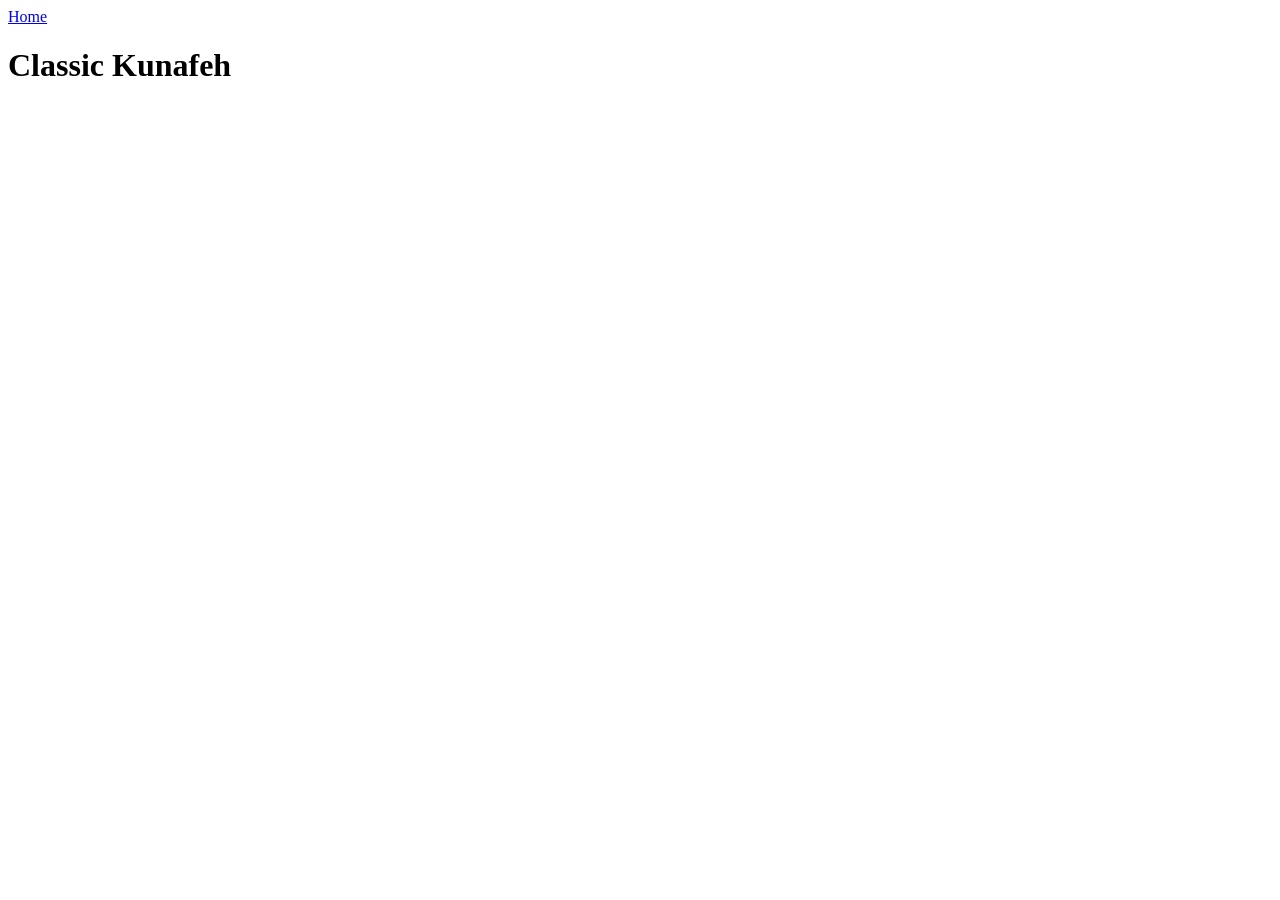
==== recipes/kunafeh.html @ b34d08c9 "chore: create boilerplate for additional recipes Added muhammara.html and kunafeh.html with the same" ====
<!DOCTYPE html>

<html lang="en">

    <head>
        <meta charset="UTF-8">
        <meta name="viewport" content="width=device-width, initial-scale=1.0">
        
        <title>Classic Kunafeh</title>
    </head>

    <body>
        <a href="../index.html">Home</a>

        <h1>Classic Kunafeh</h1>        
    </body>

</html>
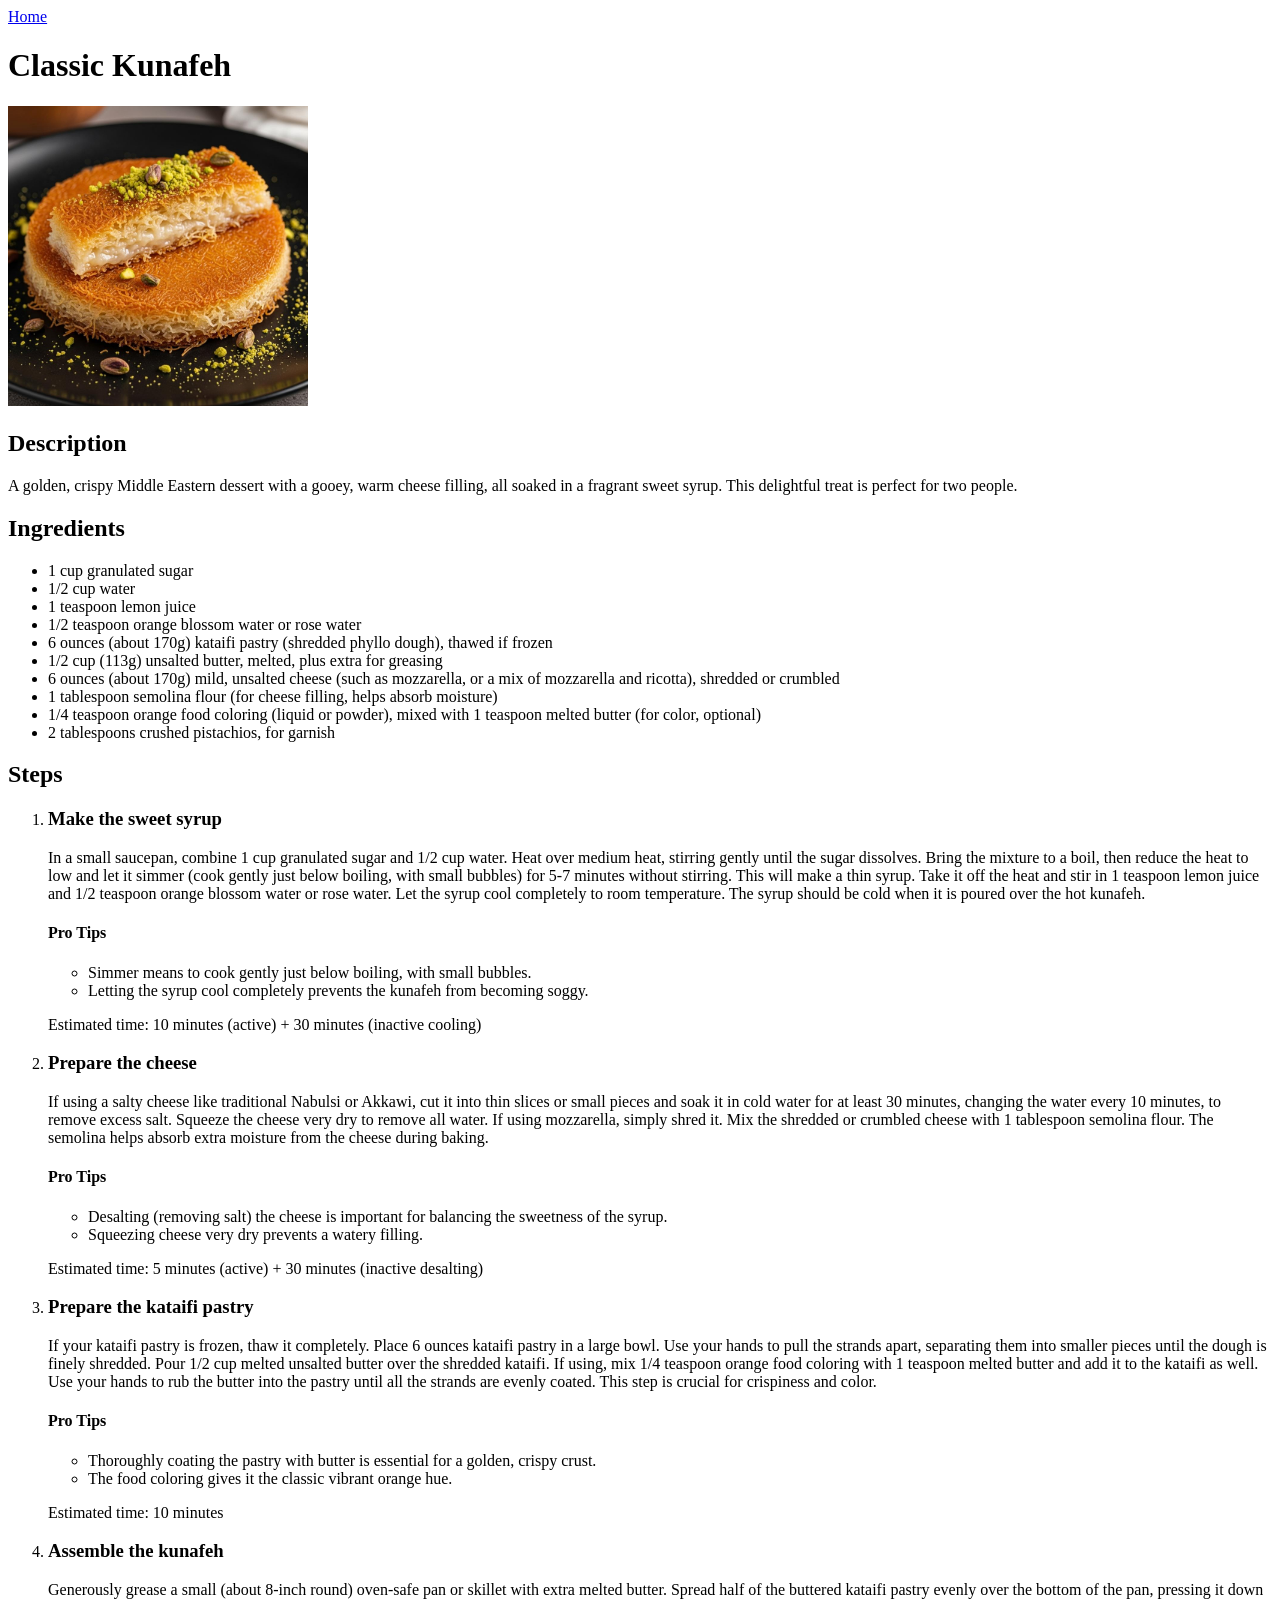
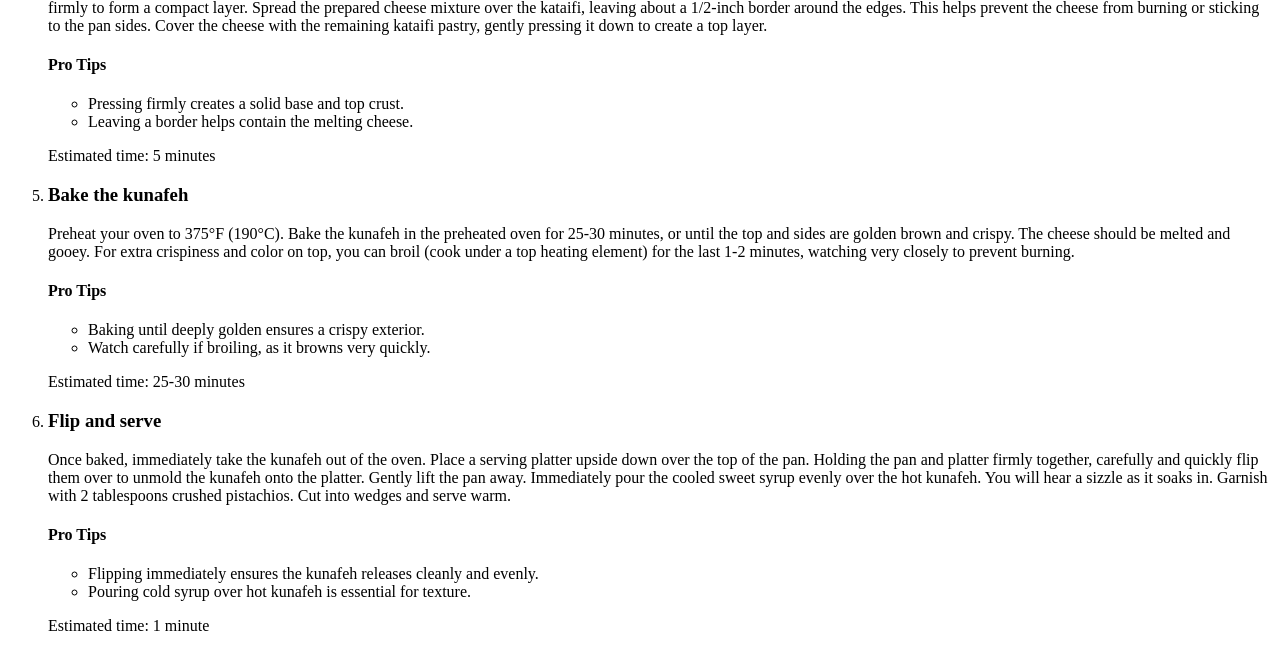
==== commit 5110d2ab: "feat: add content to kunafeh.html Added recipe details and image to the page." ====
--- a/recipes/kunafeh.html
+++ b/recipes/kunafeh.html
@@ -12,7 +12,90 @@
     <body>
         <a href="../index.html">Home</a>
 
-        <h1>Classic Kunafeh</h1>        
+        <h1>Classic Kunafeh</h1>
+
+        <img src="../images/kunafeh.png" alt="A prepared dish of classic kunafeh." width="300" height="300">
+
+        <h2>Description</h2>
+        <p>A golden, crispy Middle Eastern dessert with a gooey, warm cheese filling, all soaked in a fragrant sweet syrup. This delightful treat is perfect for two people.</p>
+
+        <h2>Ingredients</h2>
+        <ul>
+            <li>1 cup granulated sugar</li>
+            <li>1/2 cup water</li>
+            <li>1 teaspoon lemon juice</li>
+            <li>1/2 teaspoon orange blossom water or rose water</li>
+            <li>6 ounces (about 170g) kataifi pastry (shredded phyllo dough), thawed if frozen</li>
+            <li>1/2 cup (113g) unsalted butter, melted, plus extra for greasing</li>
+            <li>6 ounces (about 170g) mild, unsalted cheese (such as mozzarella, or a mix of mozzarella and ricotta), shredded or crumbled</li>
+            <li>1 tablespoon semolina flour (for cheese filling, helps absorb moisture)</li>
+            <li>1/4 teaspoon orange food coloring (liquid or powder), mixed with 1 teaspoon melted butter (for color, optional)</li>
+            <li>2 tablespoons crushed pistachios, for garnish</li>
+        </ul>
+
+        <h2>Steps</h2>
+        <ol>
+            <li>
+                <h3>Make the sweet syrup</h3>
+                <p>In a small saucepan, combine 1 cup granulated sugar and 1/2 cup water. Heat over medium heat, stirring gently until the sugar dissolves. Bring the mixture to a boil, then reduce the heat to low and let it simmer (cook gently just below boiling, with small bubbles) for 5-7 minutes without stirring. This will make a thin syrup. Take it off the heat and stir in 1 teaspoon lemon juice and 1/2 teaspoon orange blossom water or rose water. Let the syrup cool completely to room temperature. The syrup should be cold when it is poured over the hot kunafeh.</p>
+                <h4>Pro Tips</h4>
+                <ul>
+                    <li>Simmer means to cook gently just below boiling, with small bubbles.</li>
+                    <li>Letting the syrup cool completely prevents the kunafeh from becoming soggy.</li>                    
+                </ul>
+                <p>Estimated time: 10 minutes (active) + 30 minutes (inactive cooling)</p>
+            </li>
+            <li>
+                <h3>Prepare the cheese</h3>
+                <p>If using a salty cheese like traditional Nabulsi or Akkawi, cut it into thin slices or small pieces and soak it in cold water for at least 30 minutes, changing the water every 10 minutes, to remove excess salt. Squeeze the cheese very dry to remove all water. If using mozzarella, simply shred it. Mix the shredded or crumbled cheese with 1 tablespoon semolina flour. The semolina helps absorb extra moisture from the cheese during baking.</p>
+                <h4>Pro Tips</h4>
+                <ul>
+                    <li>Desalting (removing salt) the cheese is important for balancing the sweetness of the syrup.</li>
+                    <li>Squeezing cheese very dry prevents a watery filling.</li>
+                </ul>
+                <p>Estimated time: 5 minutes (active) + 30 minutes (inactive desalting)</p>
+            </li>
+            <li>
+                <h3>Prepare the kataifi pastry</h3>
+                <p>If your kataifi pastry is frozen, thaw it completely. Place 6 ounces kataifi pastry in a large bowl. Use your hands to pull the strands apart, separating them into smaller pieces until the dough is finely shredded. Pour 1/2 cup melted unsalted butter over the shredded kataifi. If using, mix 1/4 teaspoon orange food coloring with 1 teaspoon melted butter and add it to the kataifi as well. Use your hands to rub the butter into the pastry until all the strands are evenly coated. This step is crucial for crispiness and color.</p>
+                <h4>Pro Tips</h4>
+                <ul>
+                    <li>Thoroughly coating the pastry with butter is essential for a golden, crispy crust.</li>
+                    <li>The food coloring gives it the classic vibrant orange hue.</li>
+                </ul>
+                <p>Estimated time: 10 minutes</p>
+            </li>
+            <li>
+                <h3>Assemble the kunafeh</h3>
+                <p>Generously grease a small (about 8-inch round) oven-safe pan or skillet with extra melted butter. Spread half of the buttered kataifi pastry evenly over the bottom of the pan, pressing it down firmly to form a compact layer. Spread the prepared cheese mixture over the kataifi, leaving about a 1/2-inch border around the edges. This helps prevent the cheese from burning or sticking to the pan sides. Cover the cheese with the remaining kataifi pastry, gently pressing it down to create a top layer.</p>
+                <h4>Pro Tips</h4>
+                <ul>
+                    <li>Pressing firmly creates a solid base and top crust.</li>
+                    <li>Leaving a border helps contain the melting cheese.</li>
+                </ul>
+                <p>Estimated time: 5 minutes</p>
+            </li> 
+            <li>
+                <h3>Bake the kunafeh</h3>
+                <p>Preheat your oven to 375°F (190°C). Bake the kunafeh in the preheated oven for 25-30 minutes, or until the top and sides are golden brown and crispy. The cheese should be melted and gooey. For extra crispiness and color on top, you can broil (cook under a top heating element) for the last 1-2 minutes, watching very closely to prevent burning.</p>
+                <h4>Pro Tips</h4>
+                <ul>
+                    <li>Baking until deeply golden ensures a crispy exterior.</li>
+                    <li>Watch carefully if broiling, as it browns very quickly.</li>
+                </ul>
+                <p>Estimated time: 25-30 minutes</p>
+            </li> 
+            <li>
+                <h3>Flip and serve</h3>
+                <p>Once baked, immediately take the kunafeh out of the oven. Place a serving platter upside down over the top of the pan. Holding the pan and platter firmly together, carefully and quickly flip them over to unmold the kunafeh onto the platter. Gently lift the pan away. Immediately pour the cooled sweet syrup evenly over the hot kunafeh. You will hear a sizzle as it soaks in. Garnish with 2 tablespoons crushed pistachios. Cut into wedges and serve warm.</p>
+                <h4>Pro Tips</h4>
+                <ul>
+                    <li>Flipping immediately ensures the kunafeh releases cleanly and evenly.</li>
+                    <li>Pouring cold syrup over hot kunafeh is essential for texture.</li>
+                </ul>
+                <p>Estimated time: 1 minute</p>
+            </li> 
+        </ol>
     </body>
 
 </html>
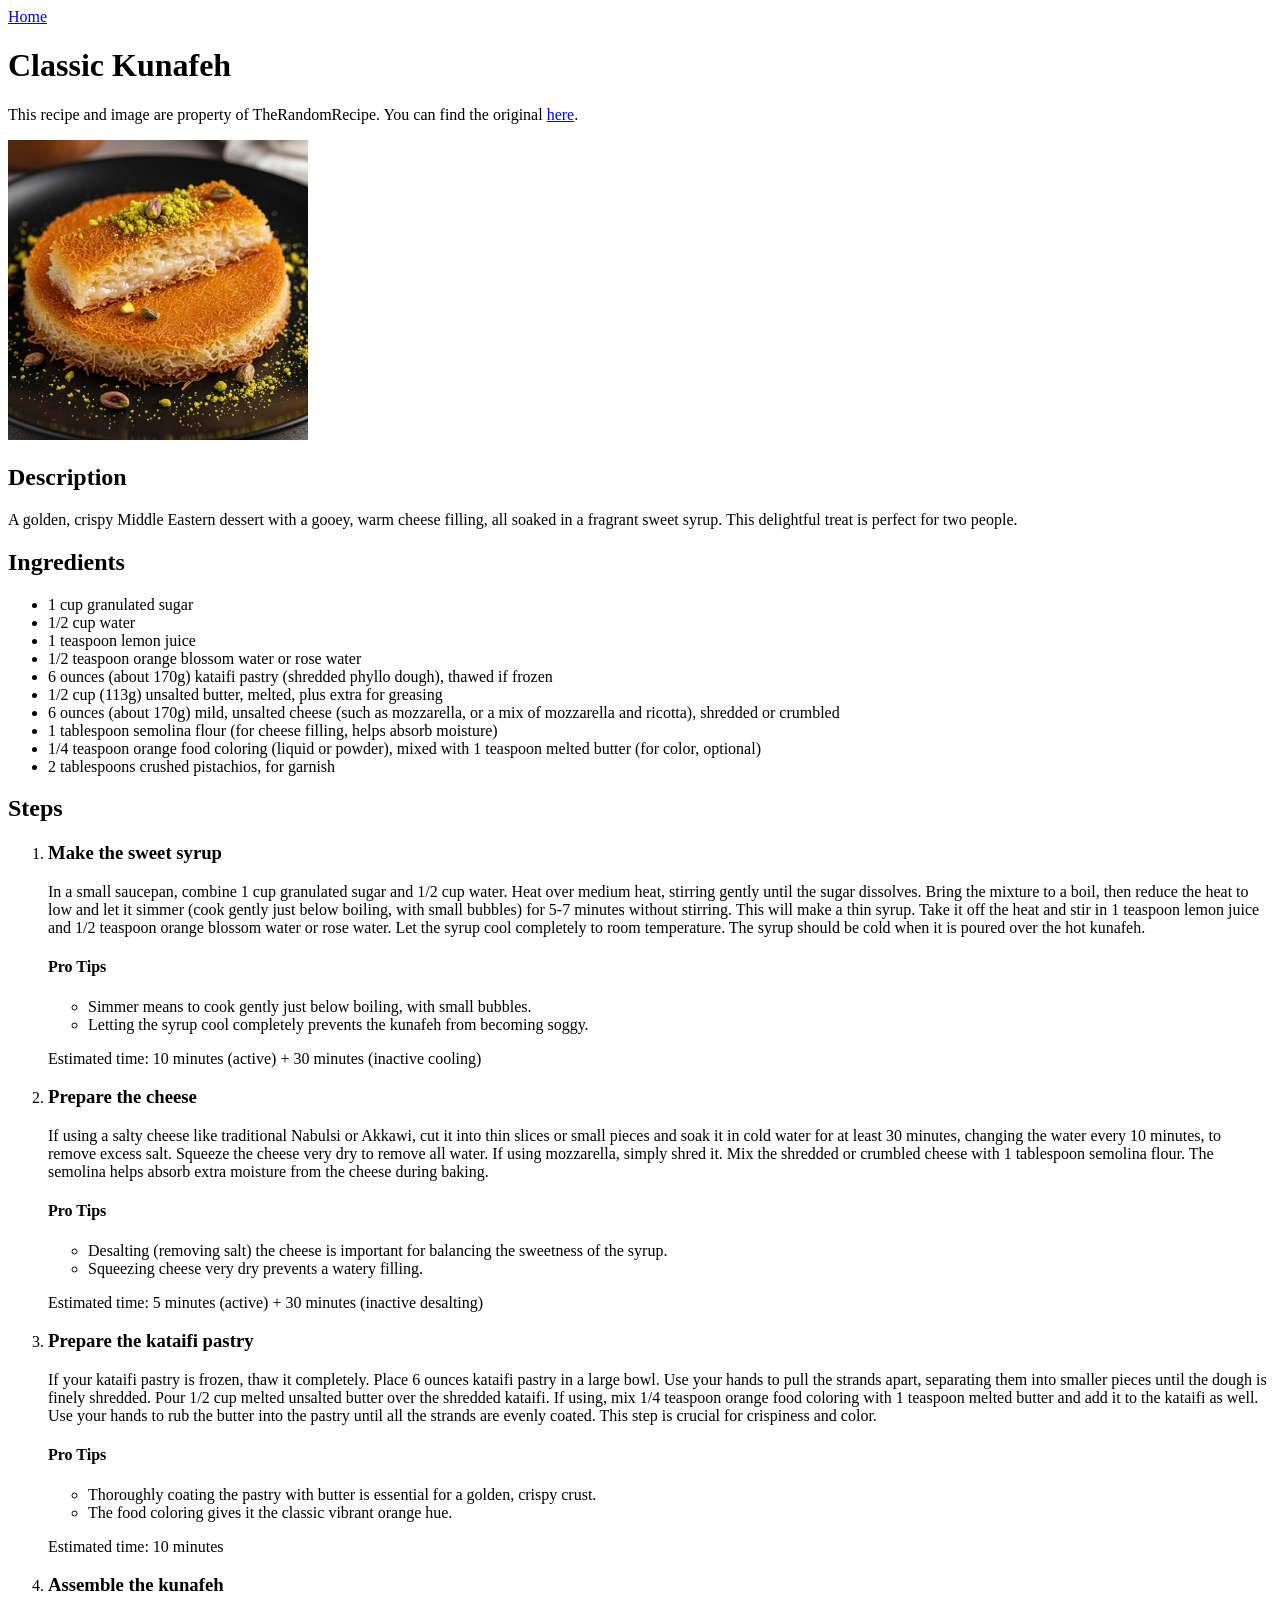
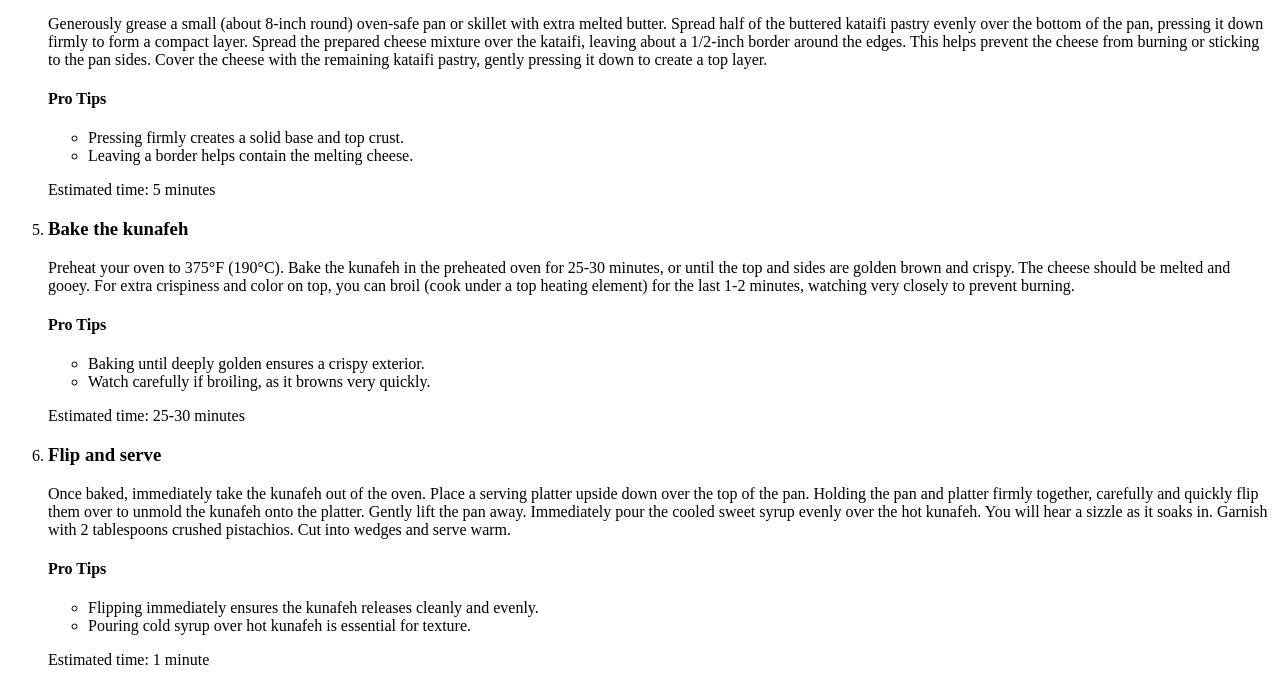
==== commit c2944876: "chore: add attribution to all recipe pages" ====
--- a/recipes/kunafeh.html
+++ b/recipes/kunafeh.html
@@ -13,7 +13,7 @@
         <a href="../index.html">Home</a>
 
         <h1>Classic Kunafeh</h1>
-
+        <p>This recipe and image are property of TheRandomRecipe. You can find the original <a href="https://www.therandomrecipe.com/foods/classic-kunafeh">here</a>.</p>
         <img src="../images/kunafeh.png" alt="A prepared dish of classic kunafeh." width="300" height="300">
 
         <h2>Description</h2>
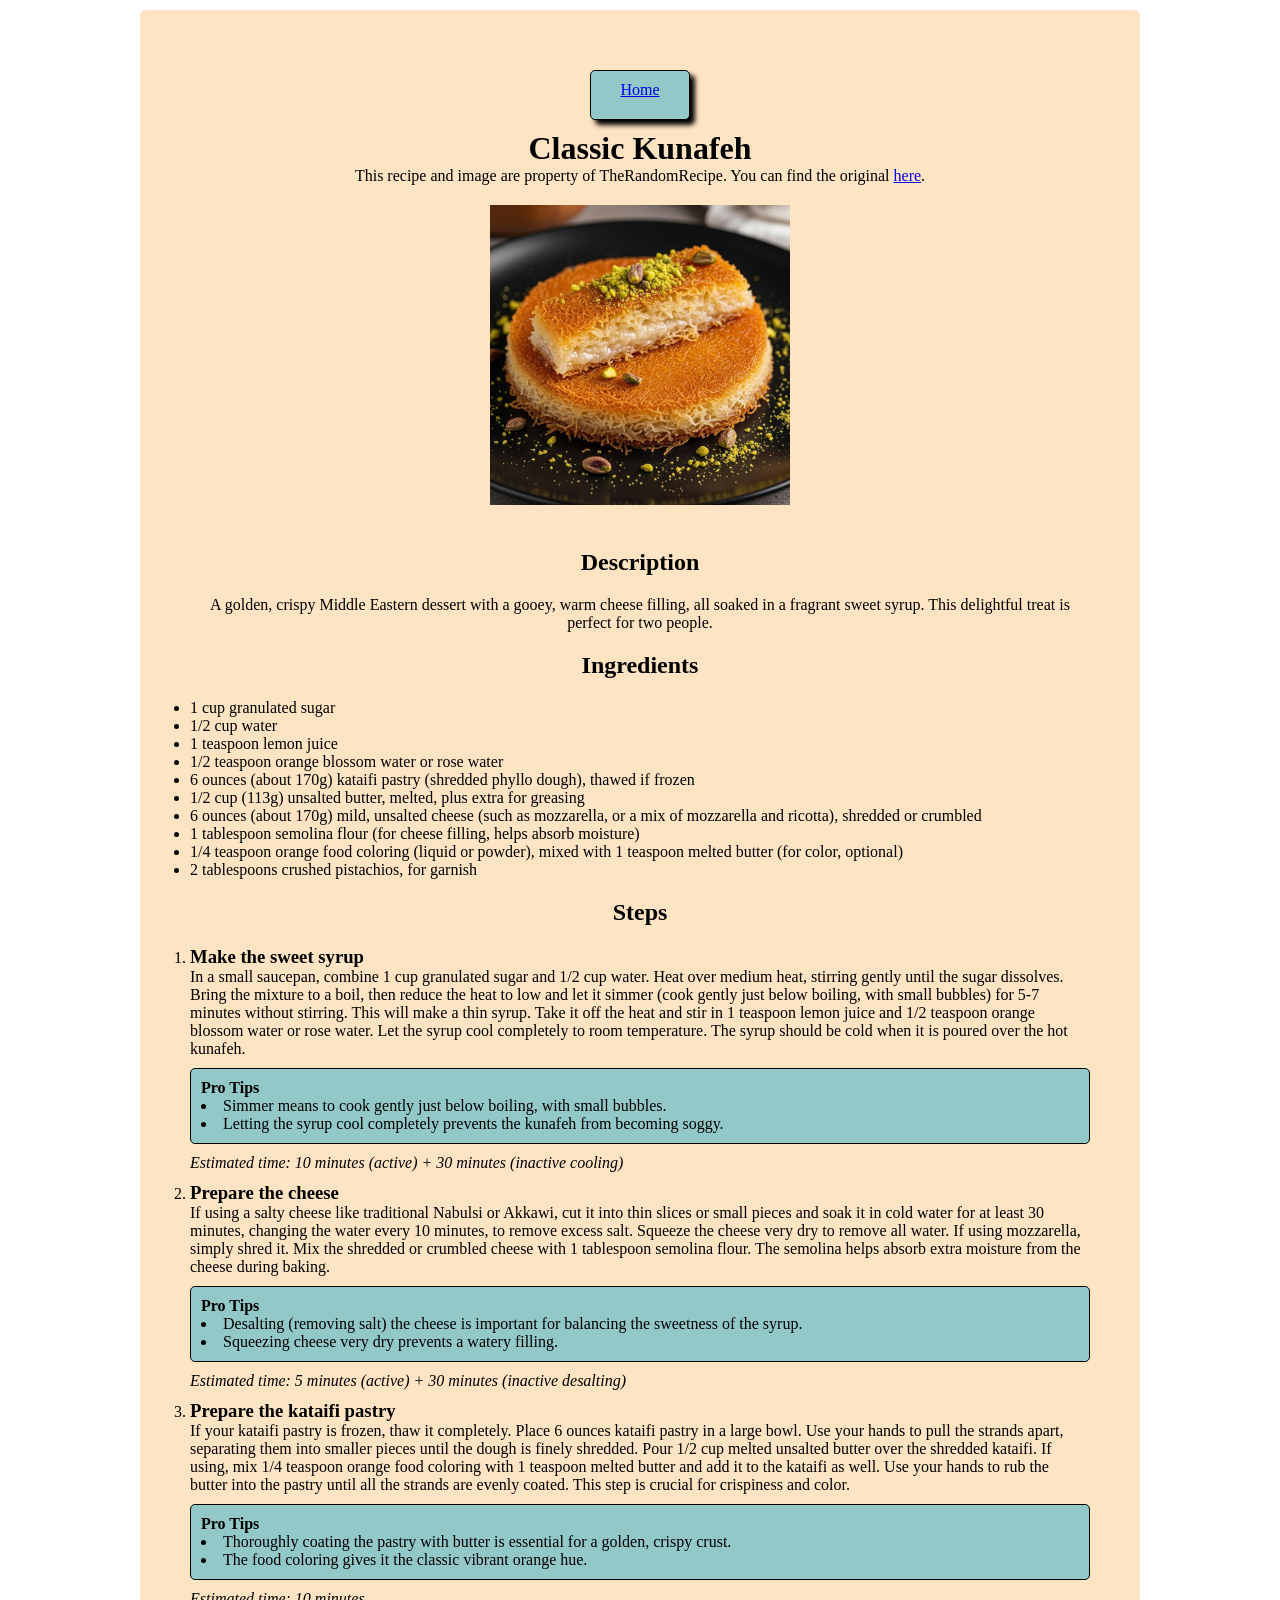
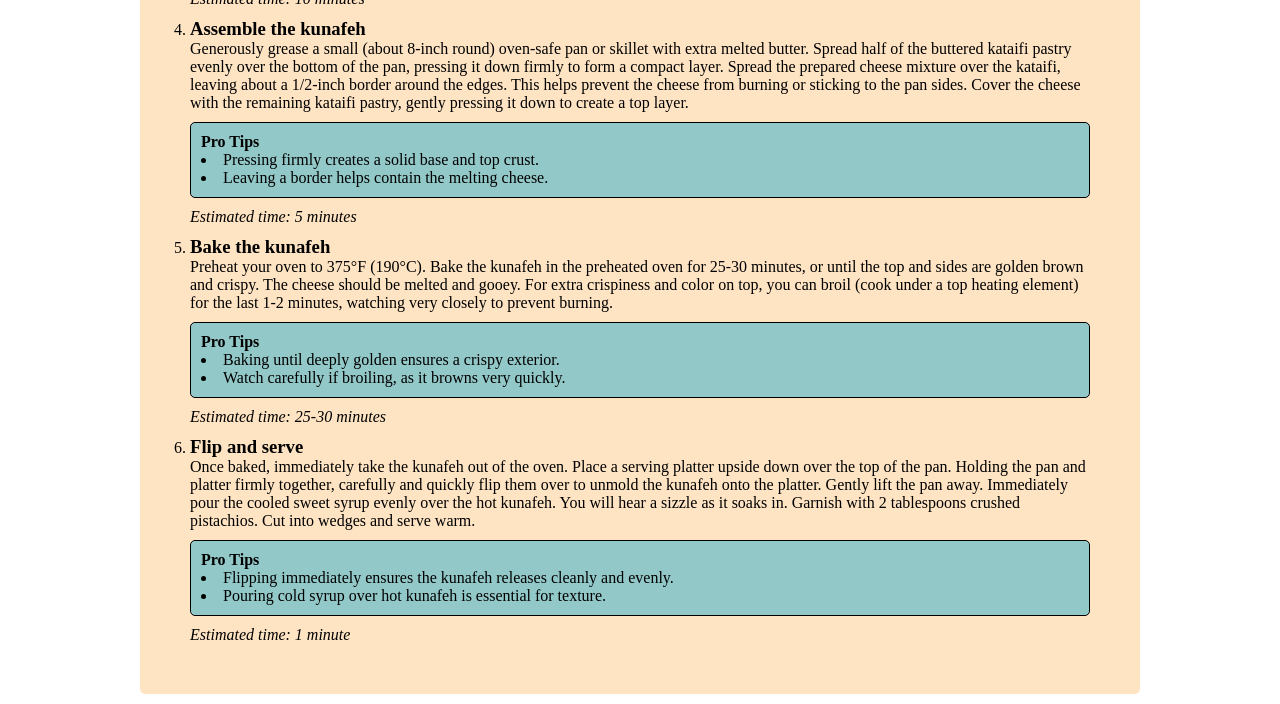
==== commit 38f44336: "feat: add recipe.css for styling recipe pages This styling is to be used for all recipe pages. The s" ====
--- a/recipes/kunafeh.html
+++ b/recipes/kunafeh.html
@@ -5,97 +5,111 @@
     <head>
         <meta charset="UTF-8">
         <meta name="viewport" content="width=device-width, initial-scale=1.0">
-        
+        <link rel="stylesheet" href="../styles/recipe.css">
         <title>Classic Kunafeh</title>
     </head>
 
     <body>
-        <a href="../index.html">Home</a>
+        <div class="container">
+            <a class="home-link" href="../index.html">Home</a>
 
-        <h1>Classic Kunafeh</h1>
-        <p>This recipe and image are property of TheRandomRecipe. You can find the original <a href="https://www.therandomrecipe.com/foods/classic-kunafeh">here</a>.</p>
-        <img src="../images/kunafeh.png" alt="A prepared dish of classic kunafeh." width="300" height="300">
+            <h1>Classic Kunafeh</h1>
+            <p>This recipe and image are property of TheRandomRecipe. You can find the original <a href="https://www.therandomrecipe.com/foods/classic-kunafeh">here</a>.</p>
+            <img class="image" src="../images/kunafeh.png" alt="A prepared dish of classic kunafeh." width="300" height="300">
 
-        <h2>Description</h2>
-        <p>A golden, crispy Middle Eastern dessert with a gooey, warm cheese filling, all soaked in a fragrant sweet syrup. This delightful treat is perfect for two people.</p>
+            <h2 class="section">Description</h2>
+            <p>A golden, crispy Middle Eastern dessert with a gooey, warm cheese filling, all soaked in a fragrant sweet syrup. This delightful treat is perfect for two people.</p>
 
-        <h2>Ingredients</h2>
-        <ul>
-            <li>1 cup granulated sugar</li>
-            <li>1/2 cup water</li>
-            <li>1 teaspoon lemon juice</li>
-            <li>1/2 teaspoon orange blossom water or rose water</li>
-            <li>6 ounces (about 170g) kataifi pastry (shredded phyllo dough), thawed if frozen</li>
-            <li>1/2 cup (113g) unsalted butter, melted, plus extra for greasing</li>
-            <li>6 ounces (about 170g) mild, unsalted cheese (such as mozzarella, or a mix of mozzarella and ricotta), shredded or crumbled</li>
-            <li>1 tablespoon semolina flour (for cheese filling, helps absorb moisture)</li>
-            <li>1/4 teaspoon orange food coloring (liquid or powder), mixed with 1 teaspoon melted butter (for color, optional)</li>
-            <li>2 tablespoons crushed pistachios, for garnish</li>
-        </ul>
+            <h2 class="section">Ingredients</h2>
+            <ul class="ingredients-list">
+                <li>1 cup granulated sugar</li>
+                <li>1/2 cup water</li>
+                <li>1 teaspoon lemon juice</li>
+                <li>1/2 teaspoon orange blossom water or rose water</li>
+                <li>6 ounces (about 170g) kataifi pastry (shredded phyllo dough), thawed if frozen</li>
+                <li>1/2 cup (113g) unsalted butter, melted, plus extra for greasing</li>
+                <li>6 ounces (about 170g) mild, unsalted cheese (such as mozzarella, or a mix of mozzarella and ricotta), shredded or crumbled</li>
+                <li>1 tablespoon semolina flour (for cheese filling, helps absorb moisture)</li>
+                <li>1/4 teaspoon orange food coloring (liquid or powder), mixed with 1 teaspoon melted butter (for color, optional)</li>
+                <li>2 tablespoons crushed pistachios, for garnish</li>
+            </ul>
 
-        <h2>Steps</h2>
-        <ol>
-            <li>
-                <h3>Make the sweet syrup</h3>
-                <p>In a small saucepan, combine 1 cup granulated sugar and 1/2 cup water. Heat over medium heat, stirring gently until the sugar dissolves. Bring the mixture to a boil, then reduce the heat to low and let it simmer (cook gently just below boiling, with small bubbles) for 5-7 minutes without stirring. This will make a thin syrup. Take it off the heat and stir in 1 teaspoon lemon juice and 1/2 teaspoon orange blossom water or rose water. Let the syrup cool completely to room temperature. The syrup should be cold when it is poured over the hot kunafeh.</p>
-                <h4>Pro Tips</h4>
-                <ul>
-                    <li>Simmer means to cook gently just below boiling, with small bubbles.</li>
-                    <li>Letting the syrup cool completely prevents the kunafeh from becoming soggy.</li>                    
-                </ul>
-                <p>Estimated time: 10 minutes (active) + 30 minutes (inactive cooling)</p>
-            </li>
-            <li>
-                <h3>Prepare the cheese</h3>
-                <p>If using a salty cheese like traditional Nabulsi or Akkawi, cut it into thin slices or small pieces and soak it in cold water for at least 30 minutes, changing the water every 10 minutes, to remove excess salt. Squeeze the cheese very dry to remove all water. If using mozzarella, simply shred it. Mix the shredded or crumbled cheese with 1 tablespoon semolina flour. The semolina helps absorb extra moisture from the cheese during baking.</p>
-                <h4>Pro Tips</h4>
-                <ul>
-                    <li>Desalting (removing salt) the cheese is important for balancing the sweetness of the syrup.</li>
-                    <li>Squeezing cheese very dry prevents a watery filling.</li>
-                </ul>
-                <p>Estimated time: 5 minutes (active) + 30 minutes (inactive desalting)</p>
-            </li>
-            <li>
-                <h3>Prepare the kataifi pastry</h3>
-                <p>If your kataifi pastry is frozen, thaw it completely. Place 6 ounces kataifi pastry in a large bowl. Use your hands to pull the strands apart, separating them into smaller pieces until the dough is finely shredded. Pour 1/2 cup melted unsalted butter over the shredded kataifi. If using, mix 1/4 teaspoon orange food coloring with 1 teaspoon melted butter and add it to the kataifi as well. Use your hands to rub the butter into the pastry until all the strands are evenly coated. This step is crucial for crispiness and color.</p>
-                <h4>Pro Tips</h4>
-                <ul>
-                    <li>Thoroughly coating the pastry with butter is essential for a golden, crispy crust.</li>
-                    <li>The food coloring gives it the classic vibrant orange hue.</li>
-                </ul>
-                <p>Estimated time: 10 minutes</p>
-            </li>
-            <li>
-                <h3>Assemble the kunafeh</h3>
-                <p>Generously grease a small (about 8-inch round) oven-safe pan or skillet with extra melted butter. Spread half of the buttered kataifi pastry evenly over the bottom of the pan, pressing it down firmly to form a compact layer. Spread the prepared cheese mixture over the kataifi, leaving about a 1/2-inch border around the edges. This helps prevent the cheese from burning or sticking to the pan sides. Cover the cheese with the remaining kataifi pastry, gently pressing it down to create a top layer.</p>
-                <h4>Pro Tips</h4>
-                <ul>
-                    <li>Pressing firmly creates a solid base and top crust.</li>
-                    <li>Leaving a border helps contain the melting cheese.</li>
-                </ul>
-                <p>Estimated time: 5 minutes</p>
-            </li> 
-            <li>
-                <h3>Bake the kunafeh</h3>
-                <p>Preheat your oven to 375°F (190°C). Bake the kunafeh in the preheated oven for 25-30 minutes, or until the top and sides are golden brown and crispy. The cheese should be melted and gooey. For extra crispiness and color on top, you can broil (cook under a top heating element) for the last 1-2 minutes, watching very closely to prevent burning.</p>
-                <h4>Pro Tips</h4>
-                <ul>
-                    <li>Baking until deeply golden ensures a crispy exterior.</li>
-                    <li>Watch carefully if broiling, as it browns very quickly.</li>
-                </ul>
-                <p>Estimated time: 25-30 minutes</p>
-            </li> 
-            <li>
-                <h3>Flip and serve</h3>
-                <p>Once baked, immediately take the kunafeh out of the oven. Place a serving platter upside down over the top of the pan. Holding the pan and platter firmly together, carefully and quickly flip them over to unmold the kunafeh onto the platter. Gently lift the pan away. Immediately pour the cooled sweet syrup evenly over the hot kunafeh. You will hear a sizzle as it soaks in. Garnish with 2 tablespoons crushed pistachios. Cut into wedges and serve warm.</p>
-                <h4>Pro Tips</h4>
-                <ul>
-                    <li>Flipping immediately ensures the kunafeh releases cleanly and evenly.</li>
-                    <li>Pouring cold syrup over hot kunafeh is essential for texture.</li>
-                </ul>
-                <p>Estimated time: 1 minute</p>
-            </li> 
-        </ol>
-    </body>
+            <h2 class="section">Steps</h2>
+            <ol class="recipe-steps">
+                <li>
+                    <h3 class="step-description">Make the sweet syrup</h3>
+                    <p>In a small saucepan, combine 1 cup granulated sugar and 1/2 cup water. Heat over medium heat, stirring gently until the sugar dissolves. Bring the mixture to a boil, then reduce the heat to low and let it simmer (cook gently just below boiling, with small bubbles) for 5-7 minutes without stirring. This will make a thin syrup. Take it off the heat and stir in 1 teaspoon lemon juice and 1/2 teaspoon orange blossom water or rose water. Let the syrup cool completely to room temperature. The syrup should be cold when it is poured over the hot kunafeh.</p>
+                    <div class="tips">
+                        <h4>Pro Tips</h4>
+                        <ul>
+                            <li>Simmer means to cook gently just below boiling, with small bubbles.</li>
+                            <li>Letting the syrup cool completely prevents the kunafeh from becoming soggy.</li>                    
+                        </ul>
+                    </div>
+                    <p class="estimate">Estimated time: 10 minutes (active) + 30 minutes (inactive cooling)</p>
+                </li>
+                <li>
+                    <h3 class="step-description">Prepare the cheese</h3>
+                    <p>If using a salty cheese like traditional Nabulsi or Akkawi, cut it into thin slices or small pieces and soak it in cold water for at least 30 minutes, changing the water every 10 minutes, to remove excess salt. Squeeze the cheese very dry to remove all water. If using mozzarella, simply shred it. Mix the shredded or crumbled cheese with 1 tablespoon semolina flour. The semolina helps absorb extra moisture from the cheese during baking.</p>
+                    <div class="tips">
+                        <h4>Pro Tips</h4>
+                        <ul>
+                            <li>Desalting (removing salt) the cheese is important for balancing the sweetness of the syrup.</li>
+                            <li>Squeezing cheese very dry prevents a watery filling.</li>
+                        </ul>
+                    </div>
+                    <p class="estimate">Estimated time: 5 minutes (active) + 30 minutes (inactive desalting)</p>
+                </li>
+                <li>
+                    <h3 class="step-description">Prepare the kataifi pastry</h3>
+                    <p>If your kataifi pastry is frozen, thaw it completely. Place 6 ounces kataifi pastry in a large bowl. Use your hands to pull the strands apart, separating them into smaller pieces until the dough is finely shredded. Pour 1/2 cup melted unsalted butter over the shredded kataifi. If using, mix 1/4 teaspoon orange food coloring with 1 teaspoon melted butter and add it to the kataifi as well. Use your hands to rub the butter into the pastry until all the strands are evenly coated. This step is crucial for crispiness and color.</p>
+                    <div class="tips">
+                        <h4>Pro Tips</h4>
+                        <ul>
+                            <li>Thoroughly coating the pastry with butter is essential for a golden, crispy crust.</li>
+                            <li>The food coloring gives it the classic vibrant orange hue.</li>
+                        </ul>
+                    </div>
+                    <p class="estimate">Estimated time: 10 minutes</p>
+                </li>
+                <li>
+                    <h3 class="step-description">Assemble the kunafeh</h3>
+                    <p>Generously grease a small (about 8-inch round) oven-safe pan or skillet with extra melted butter. Spread half of the buttered kataifi pastry evenly over the bottom of the pan, pressing it down firmly to form a compact layer. Spread the prepared cheese mixture over the kataifi, leaving about a 1/2-inch border around the edges. This helps prevent the cheese from burning or sticking to the pan sides. Cover the cheese with the remaining kataifi pastry, gently pressing it down to create a top layer.</p>
+                    <div class="tips">
+                        <h4>Pro Tips</h4>
+                        <ul>
+                            <li>Pressing firmly creates a solid base and top crust.</li>
+                            <li>Leaving a border helps contain the melting cheese.</li>
+                        </ul>
+                    </div>
+                    <p class="estimate">Estimated time: 5 minutes</p>
+                </li> 
+                <li>
+                    <h3 class="step-description">Bake the kunafeh</h3>
+                    <p>Preheat your oven to 375°F (190°C). Bake the kunafeh in the preheated oven for 25-30 minutes, or until the top and sides are golden brown and crispy. The cheese should be melted and gooey. For extra crispiness and color on top, you can broil (cook under a top heating element) for the last 1-2 minutes, watching very closely to prevent burning.</p>
+                    <div class="tips">
+                        <h4>Pro Tips</h4>
+                        <ul>
+                            <li>Baking until deeply golden ensures a crispy exterior.</li>
+                            <li>Watch carefully if broiling, as it browns very quickly.</li>
+                        </ul>
+                    </div>
+                    <p class="estimate">Estimated time: 25-30 minutes</p>
+                </li> 
+                <li>
+                    <h3 class="step-description">Flip and serve</h3>
+                    <p>Once baked, immediately take the kunafeh out of the oven. Place a serving platter upside down over the top of the pan. Holding the pan and platter firmly together, carefully and quickly flip them over to unmold the kunafeh onto the platter. Gently lift the pan away. Immediately pour the cooled sweet syrup evenly over the hot kunafeh. You will hear a sizzle as it soaks in. Garnish with 2 tablespoons crushed pistachios. Cut into wedges and serve warm.</p>
+                    <div class="tips">
+                        <h4>Pro Tips</h4>
+                        <ul>
+                            <li>Flipping immediately ensures the kunafeh releases cleanly and evenly.</li>
+                            <li>Pouring cold syrup over hot kunafeh is essential for texture.</li>
+                        </ul>
+                    </div>
+                    <p class="estimate">Estimated time: 1 minute</p>
+                </li> 
+            </ol>
+        </body>
+    </div>
 
 </html>
--- a/styles/recipe.css
+++ b/styles/recipe.css
@@ -0,0 +1,64 @@
+* {
+    margin: 0;
+    padding: 0;
+    box-sizing: border-box;
+}
+
+.home-link, 
+.tips, 
+.container {
+    border: 1px solid #000000;
+    border-radius: 5px;
+}
+
+.container {
+    background-color: #ffe4c4;
+    border: none;
+    font-family: Georgia, 'Times New Roman', Times, serif;
+    margin: 10px auto;
+    padding: 50px;
+    text-align: center;
+    width: 1000px;
+}
+
+.home-link {
+    background-color: #93c8c8;
+    box-shadow: 5px 5px 5px black;
+    display: block;
+    height: 50px;
+    margin: 10px auto;
+    padding: 10px;
+    width: 100px;
+}
+
+.image {
+    margin: 20px;
+}
+
+.section {
+    margin: 20px;
+}
+
+.ingredients-list,
+.recipe-steps {
+    text-align: left;
+}
+
+.step-description,
+.tips {
+    margin-top: 10px;
+}
+
+.tips {
+    background-color: #93c8c8;
+    margin-bottom: 10px;
+    padding: 10px;
+}
+
+.tips ul {
+    list-style: inside;
+}
+
+.estimate {
+    font-style: italic;
+}
